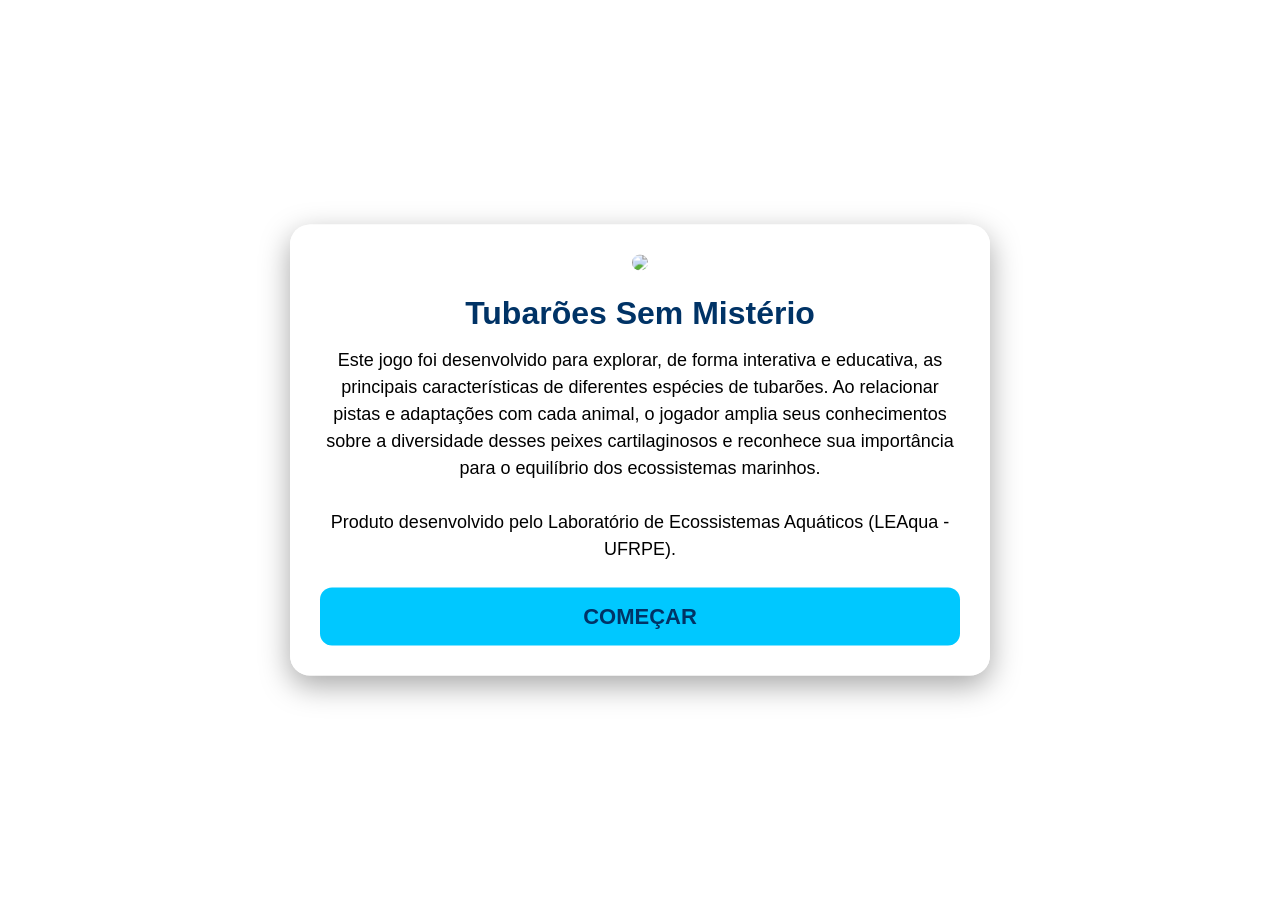
==== index.html @ 92533d42 "Refactor CSS for container centering and clarity Removed flex display properties and added absolute " ====
<!DOCTYPE html>
<html lang="pt-BR">
<head>
<meta charset="UTF-8">
<meta name="viewport" content="width=device-width, initial-scale=1.0">
<title>Tubarões Sem Mistério</title>

<style>
*{
  margin:0;
  padding:0;
  box-sizing:border-box;
}

body{
  font-family:'Nunito',sans-serif;
  background:url('fundo.jpg') no-repeat center center/cover;
  min-height:100vh;
  margin:0;
}

/* CAPA CENTRALIZADA */
.container{
  background:rgba(255,255,255,0.95);
  color:#000;
  padding:30px;
  border-radius:20px;
  width:95%;
  max-width:700px;
  text-align:center;
  box-shadow:0 10px 30px rgba(0,0,0,.35);

  position:absolute;
  top:50%;
  left:50%;
  transform:translate(-50%,-50%);
}

/* JOGO COM FUNDO NORMAL */
#jogo{
  display:none;
  width:100%;
  min-height:100vh;
  padding:30px;
  text-align:center;
  color:white;

  background:url('fundo.jpg') no-repeat center center/cover;
}

.logo{
  width:100%;
  max-height:220px;
  object-fit:cover;
  border-radius:15px;
  margin-bottom:20px;
}

h1{
  margin-bottom:15px;
  color:#003366;
}

p{
  font-size:18px;
  line-height:1.5;
  margin-bottom:25px;
}

button{
  width:100%;
  padding:16px;
  border:none;
  border-radius:12px;
  background:#00c8ff;
  color:#003366;
  font-size:22px;
  font-weight:bold;
  cursor:pointer;
  transition:.3s;
}

button:hover{
  transform:scale(1.03);
  background:#ffffff;
}

/* JOGO */
#jogo{
  display:none;
  width:100%;
  padding:30px;
  text-align:center;
  color:white;
}

#jogo h2{
  margin-bottom:25px;
  text-shadow:2px 2px 6px black;
}

.cards{
  display:flex;
  flex-wrap:wrap;
  justify-content:center;
  gap:15px;
  margin-bottom:35px;
}

.card{
  background:white;
  color:black;
  padding:15px;
  border-radius:12px;
  width:190px;
  cursor:grab;
  font-weight:bold;
}

.dropzones{
  display:grid;
  grid-template-columns:repeat(auto-fit,minmax(220px,1fr));
  gap:20px;
}

.zone{
  background:rgba(255,255,255,0.18);
  border:3px dashed white;
  border-radius:15px;
  padding:20px;
  min-height:160px;
}

.zone h3{
  margin-bottom:15px;
}

.correct{
  background:#00cc66 !important;
  border:none !important;
}

.wrong{
  background:#cc3333 !important;
}

#mensagem{
  margin-top:30px;
  font-size:26px;
  font-weight:bold;
}
</style>
</head>

<body>

<!-- CAPA -->
<div class="container" id="capa">
  <img src="fundo.jpg" class="logo">

  <h1>Tubarões Sem Mistério</h1>

  <p>
    Este jogo foi desenvolvido para explorar, de forma interativa e educativa,
    as principais características de diferentes espécies de tubarões.
    Ao relacionar pistas e adaptações com cada animal, o jogador amplia seus conhecimentos
    sobre a diversidade desses peixes cartilaginosos e reconhece sua importância para o
    equilíbrio dos ecossistemas marinhos.
    <br><br>
    Produto desenvolvido pelo Laboratório de Ecossistemas Aquáticos (LEAqua - UFRPE).
  </p>

  <button id="btnStart">COMEÇAR</button>
</div>

<!-- JOGO -->
<section id="jogo">

<h2>Arraste cada característica para o tubarão correto</h2>

<div class="cards">

<div class="card" draggable="true" id="c1" data-answer="martelo">
Cabeça em formato de martelo
</div>

<div class="card" draggable="true" id="c2" data-answer="baleia">
Maior peixe do mundo
</div>

<div class="card" draggable="true" id="c3" data-answer="branco">
Predador famoso do cinema
</div>

<div class="card" draggable="true" id="c4" data-answer="tigre">
Corpo com listras escuras
</div>

</div>

<div class="dropzones">

<div class="zone" data-zone="martelo">
<h3>Tubarão-Martelo</h3>
</div>

<div class="zone" data-zone="baleia">
<h3>Tubarão-Baleia</h3>
</div>

<div class="zone" data-zone="branco">
<h3>Tubarão-Branco</h3>
</div>

<div class="zone" data-zone="tigre">
<h3>Tubarão-Tigre</h3>
</div>

</div>

<div id="mensagem"></div>

</section>

<script>
/* BOTÃO COMEÇAR */
document.getElementById("btnStart").addEventListener("click", function(){
    document.getElementById("capa").style.display = "none";
    document.getElementById("jogo").style.display = "block";
    document.body.style.display = "block";
});

/* JOGO */
const cards = document.querySelectorAll('.card');
const zones = document.querySelectorAll('.zone');
const mensagem = document.getElementById('mensagem');

let acertos = 0;

cards.forEach(card=>{
  card.addEventListener('dragstart',dragStart);
});

zones.forEach(zone=>{
  zone.addEventListener('dragover',dragOver);
  zone.addEventListener('drop',dropCard);
});

function dragStart(e){
  e.dataTransfer.setData("text",e.target.id);
}

function dragOver(e){
  e.preventDefault();
}

function dropCard(e){
  e.preventDefault();

  const cardId = e.dataTransfer.getData("text");
  const card = document.getElementById(cardId);

  const resposta = card.dataset.answer;
  const zona = e.currentTarget.dataset.zone;

  if(resposta === zona){
    e.currentTarget.appendChild(card);
    e.currentTarget.classList.add("correct");
    card.setAttribute("draggable","false");
    card.style.cursor="default";
    acertos++;

    if(acertos === 4){
      mensagem.innerHTML="🎉 Parabéns! Você acertou tudo!";
    }

  }else{
    e.currentTarget.classList.add("wrong");

    setTimeout(()=>{
      e.currentTarget.classList.remove("wrong");
    },500);
  }
}
</script>

</body>
</html>
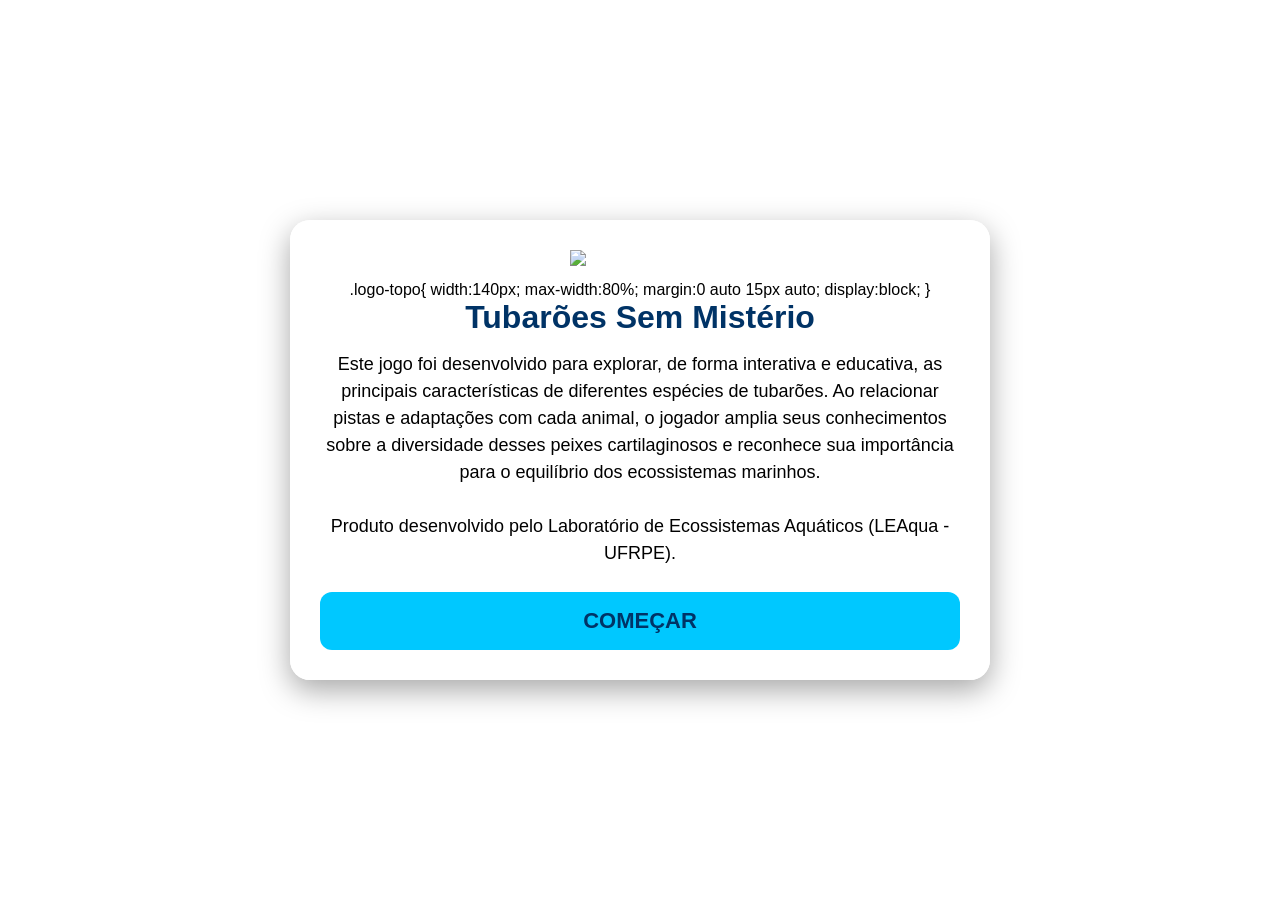
==== commit da7659b6: "Replace logo class and update image properties Updated logo styling and replaced logo image." ====
--- a/index.html
+++ b/index.html
@@ -14,7 +14,8 @@
 
 body{
   font-family:'Nunito',sans-serif;
-  background:url('fundo.jpg') no-repeat center center/cover;
+  background:url('fundo.JPG') no-repeat center center fixed;
+  background-size:cover;
   min-height:100vh;
   margin:0;
 }
@@ -48,12 +49,11 @@
   background:url('fundo.jpg') no-repeat center center/cover;
 }
 
-.logo{
-  width:100%;
-  max-height:220px;
-  object-fit:cover;
-  border-radius:15px;
-  margin-bottom:20px;
+.logo-topo{
+  width:140px;
+  max-width:80%;
+  margin:0 auto 15px auto;
+  display:block;
 }
 
 h1{
@@ -89,9 +89,11 @@
 #jogo{
   display:none;
   width:100%;
+  min-height:100vh;
   padding:30px;
   text-align:center;
-  color:white;
+  color:black;
+  background:transparent;
 }
 
 #jogo h2{
@@ -156,8 +158,16 @@
 
 <!-- CAPA -->
 <div class="container" id="capa">
-  <img src="fundo.jpg" class="logo">
-
+  <img src="fundo.jpg" class="logo-topo">
+
+  <!-- 3. ADICIONE ESTE CSS -->
+
+.logo-topo{
+  width:140px;
+  max-width:80%;
+  margin:0 auto 15px auto;
+  display:block;
+}
   <h1>Tubarões Sem Mistério</h1>
 
   <p>
@@ -227,7 +237,6 @@
 document.getElementById("btnStart").addEventListener("click", function(){
     document.getElementById("capa").style.display = "none";
     document.getElementById("jogo").style.display = "block";
-    document.body.style.display = "block";
 });
 
 /* JOGO */
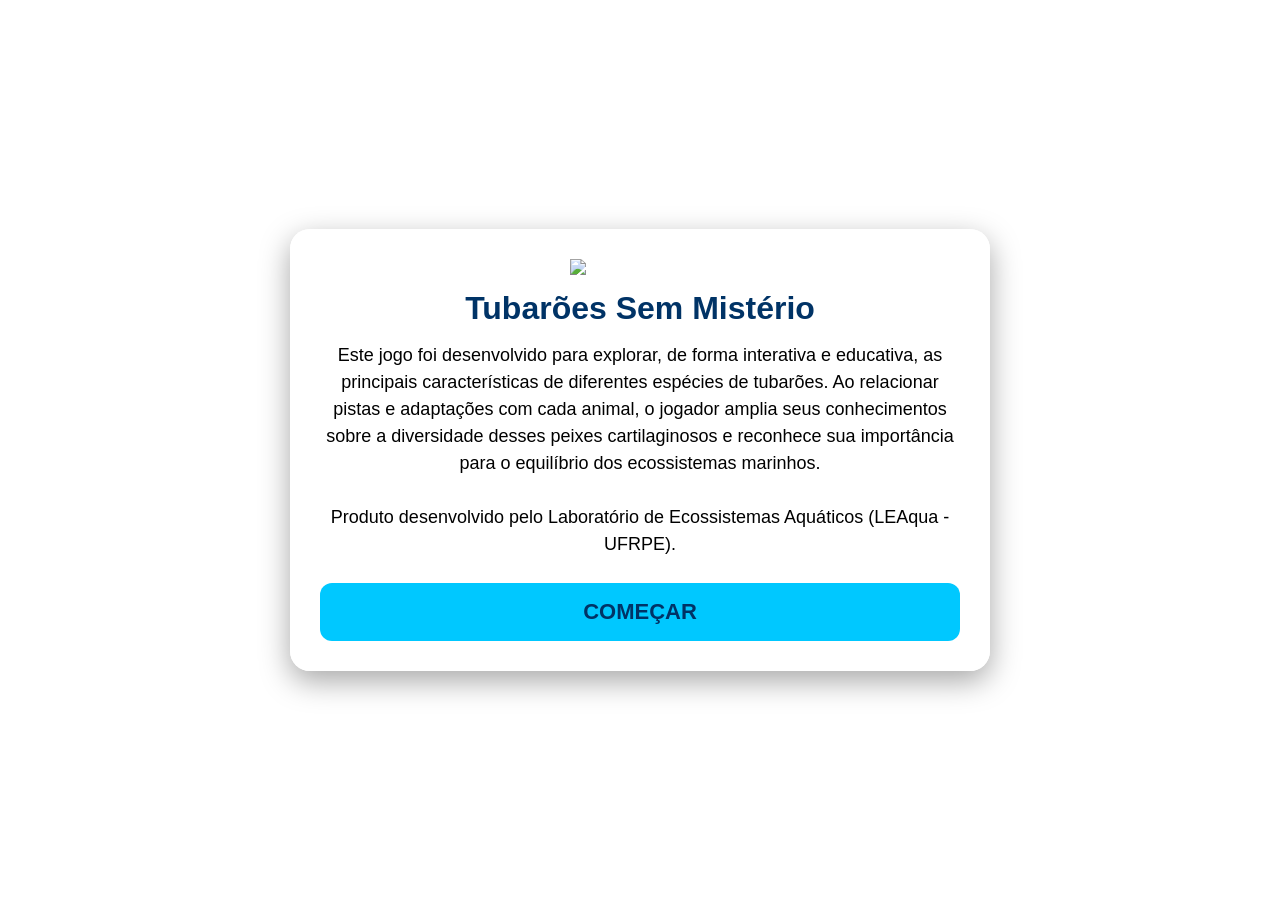
==== commit 98e4ad4a: "Update index.html" ====
--- a/index.html
+++ b/index.html
@@ -160,14 +160,6 @@
 <div class="container" id="capa">
   <img src="fundo.jpg" class="logo-topo">
 
-  <!-- 3. ADICIONE ESTE CSS -->
-
-.logo-topo{
-  width:140px;
-  max-width:80%;
-  margin:0 auto 15px auto;
-  display:block;
-}
   <h1>Tubarões Sem Mistério</h1>
 
   <p>
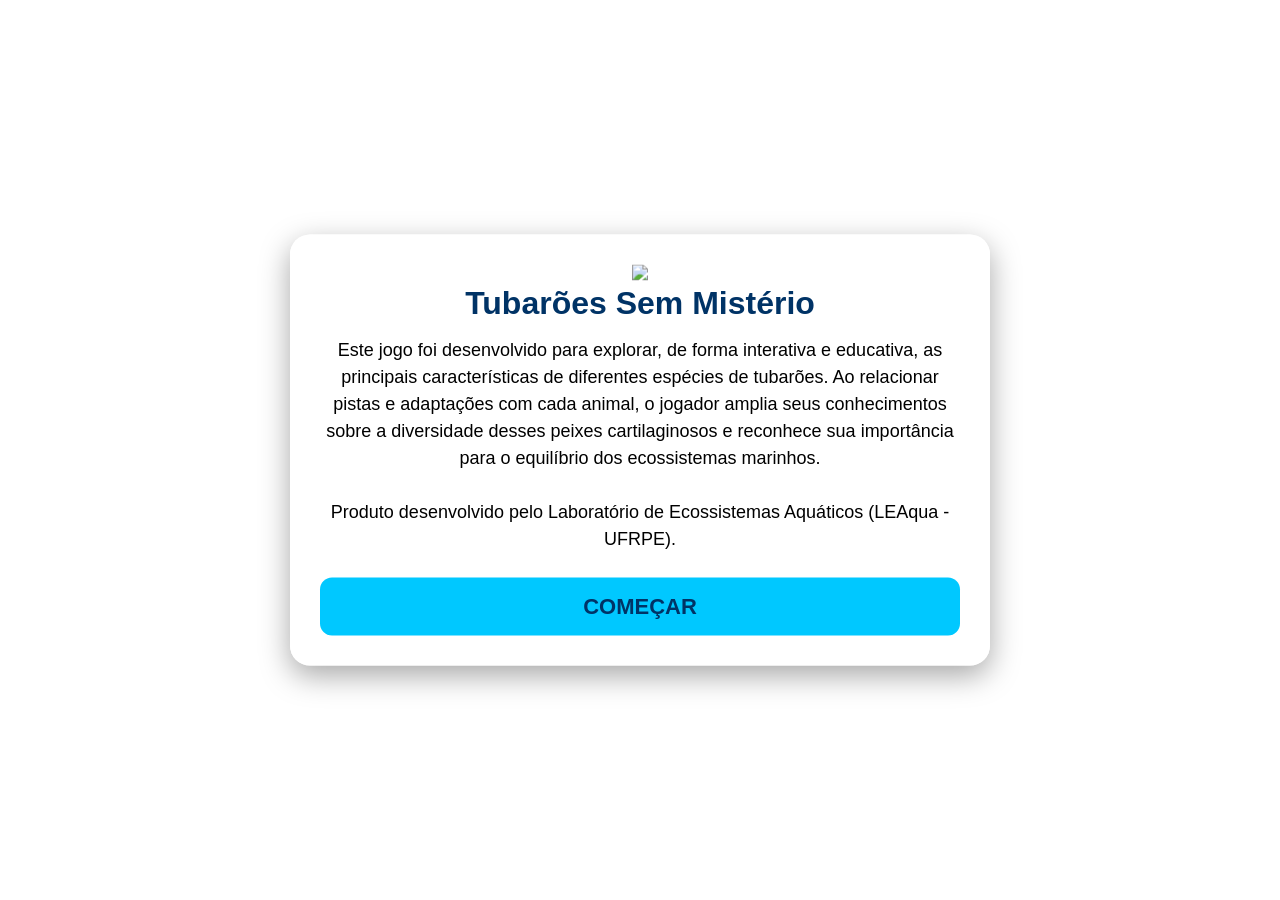
==== commit fbe9938d: "Remove logo-topo styles from index.html Removed .logo-topo class styles from index.html." ====
--- a/index.html
+++ b/index.html
@@ -47,13 +47,6 @@
   color:white;
 
   background:url('fundo.jpg') no-repeat center center/cover;
-}
-
-.logo-topo{
-  width:140px;
-  max-width:80%;
-  margin:0 auto 15px auto;
-  display:block;
 }
 
 h1{
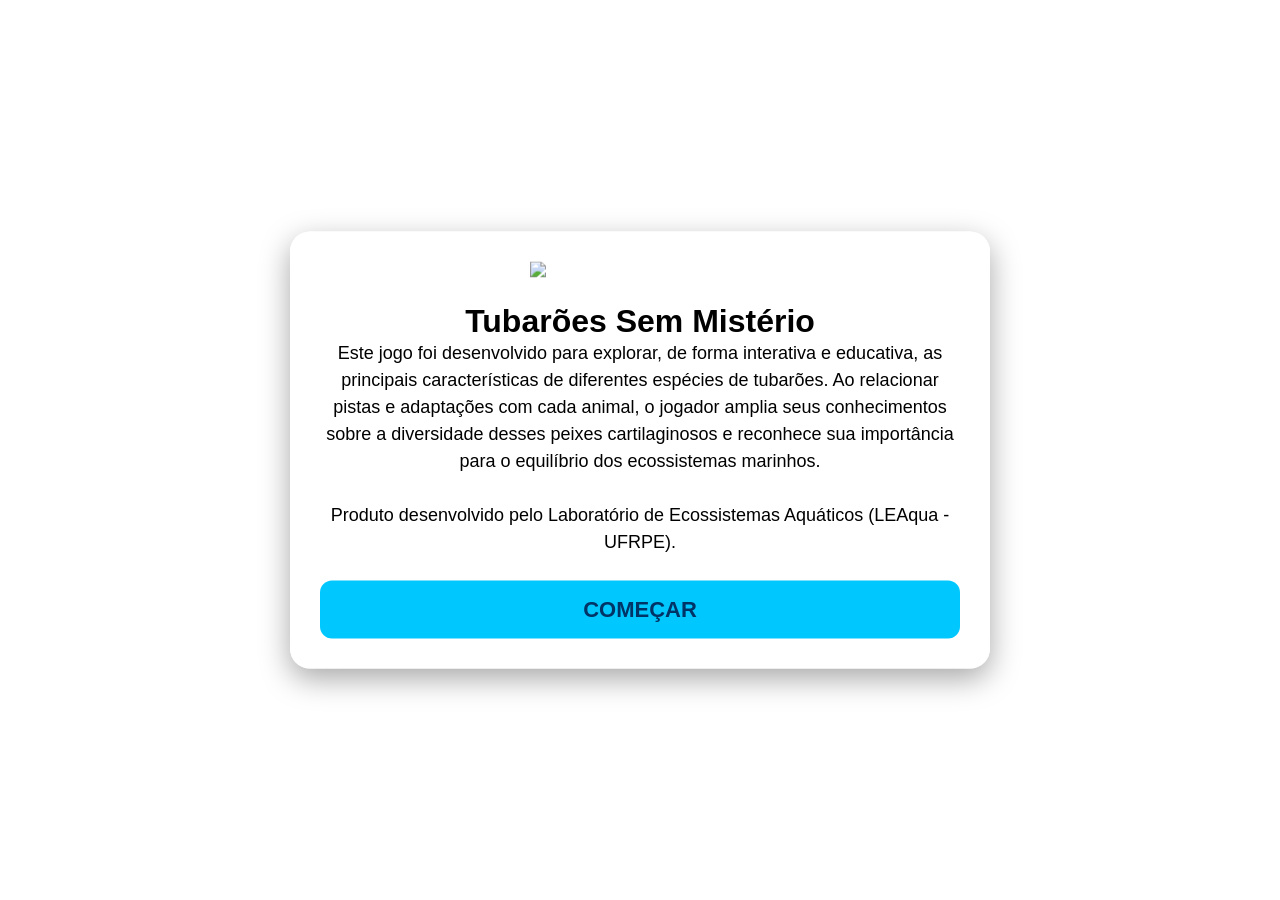
==== commit 894fd941: "Update index.html" ====
--- a/index.html
+++ b/index.html
@@ -10,6 +10,14 @@
   margin:0;
   padding:0;
   box-sizing:border-box;
+}
+
+.logo-topo{
+    display:block;
+    width:220px;
+    max-width:80%;
+    margin:0 auto 25px;
+    object-fit:contain;
 }
 
 body{
@@ -45,6 +53,8 @@
   padding:30px;
   text-align:center;
   color:white;
+  background:url("fundo.jpg") center center/cover no-repeat;
+}
 
   background:url('fundo.jpg') no-repeat center center/cover;
 }
@@ -85,8 +95,8 @@
   min-height:100vh;
   padding:30px;
   text-align:center;
-  color:black;
-  background:transparent;
+  color:white;
+  background:url("fundo.jpg") center center/cover no-repeat;
 }
 
 #jogo h2{
@@ -151,8 +161,7 @@
 
 <!-- CAPA -->
 <div class="container" id="capa">
-  <img src="fundo.jpg" class="logo-topo">
-
+<img src="logo.png" class="logo-topo">
   <h1>Tubarões Sem Mistério</h1>
 
   <p>
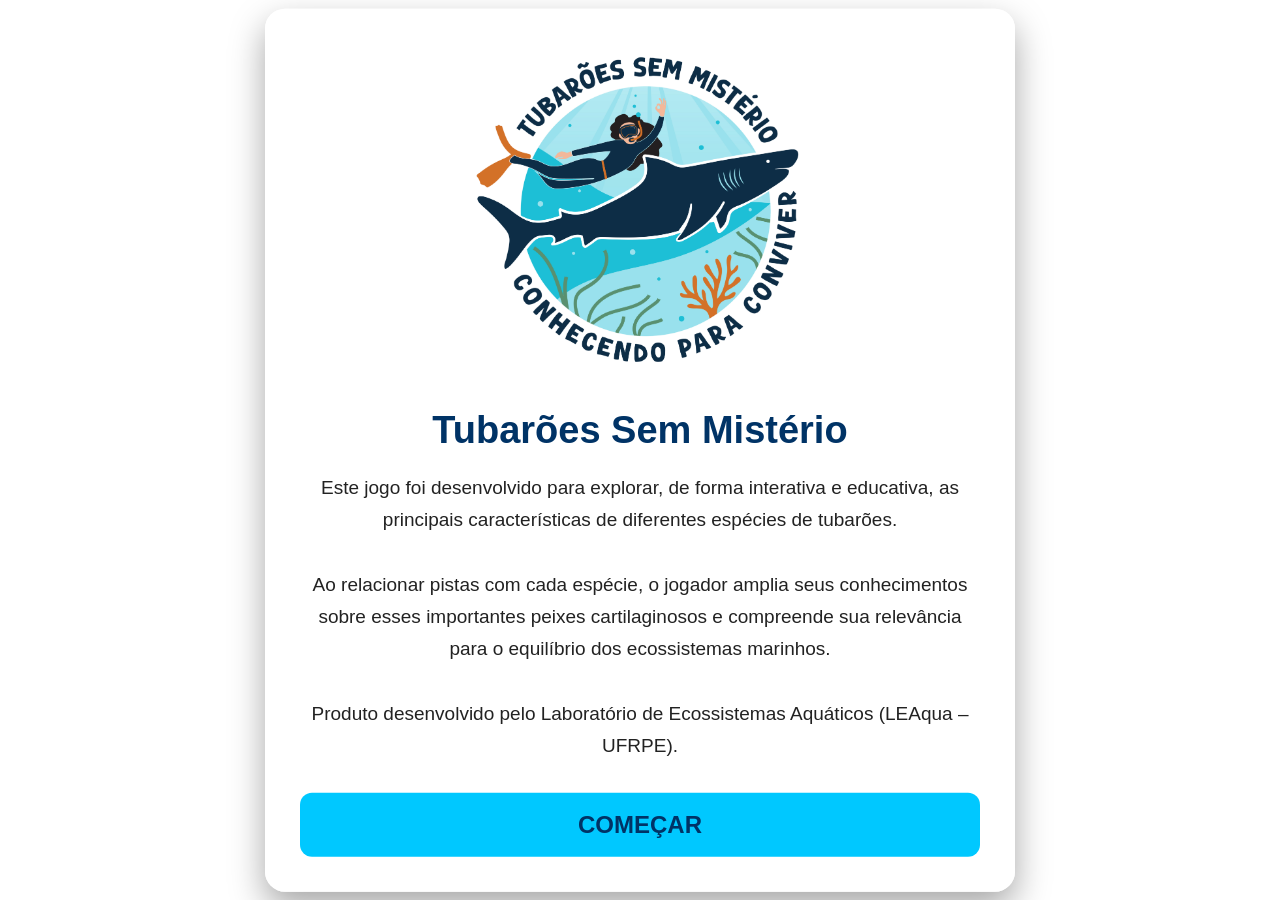
==== commit 4640c3e0: "Update index.html" ====
--- a/index.html
+++ b/index.html
@@ -1,223 +1,429 @@
 <!DOCTYPE html>
 <html lang="pt-BR">
+
 <head>
+
 <meta charset="UTF-8">
 <meta name="viewport" content="width=device-width, initial-scale=1.0">
+
 <title>Tubarões Sem Mistério</title>
 
 <style>
+
 *{
-  margin:0;
-  padding:0;
-  box-sizing:border-box;
+    margin:0;
+    padding:0;
+    box-sizing:border-box;
+}
+
+body{
+    font-family:Arial, Helvetica, sans-serif;
+    background:url("fundo.JPG") center center fixed;
+    background-size:cover;
+}
+
+/* ============================
+TELA INICIAL
+============================ */
+
+.container{
+
+    position:absolute;
+    top:50%;
+    left:50%;
+    transform:translate(-50%,-50%);
+
+    width:92%;
+    max-width:750px;
+
+    background:rgba(255,255,255,.94);
+
+    padding:35px;
+
+    border-radius:20px;
+
+    text-align:center;
+
+    box-shadow:0 15px 35px rgba(0,0,0,.35);
+
 }
 
 .logo-topo{
+
     display:block;
+
+    width:340px;
+
+    max-width:90%;
+
+    margin:auto;
+
+    margin-bottom:25px;
+
+}
+
+.container h1{
+
+    color:#003366;
+
+    margin-bottom:20px;
+
+    font-size:38px;
+
+}
+
+.container p{
+
+    color:#222;
+
+    font-size:19px;
+
+    line-height:1.7;
+
+    margin-bottom:30px;
+
+}
+
+button{
+
+    width:100%;
+
+    padding:18px;
+
+    border:none;
+
+    border-radius:12px;
+
+    background:#00c8ff;
+
+    color:#003366;
+
+    font-size:24px;
+
+    font-weight:bold;
+
+    cursor:pointer;
+
+    transition:.3s;
+
+}
+
+button:hover{
+
+    background:white;
+
+    transform:scale(1.03);
+
+}
+
+/* ============================
+JOGO
+============================ */
+
+#jogo{
+
+    display:none;
+
+    min-height:100vh;
+
+    padding:35px;
+
+    text-align:center;
+
+    background:url("fundo.JPG") center center fixed;
+
+    background-size:cover;
+
+}
+
+#jogo h2{
+
+    color:white;
+
+    font-size:34px;
+
+    margin-bottom:35px;
+
+    text-shadow:2px 2px 8px black;
+
+}
+
+.cards{
+
+    display:flex;
+
+    justify-content:center;
+
+    flex-wrap:wrap;
+
+    gap:18px;
+
+    margin-bottom:45px;
+
+}
+
+.card{
+
+    background:white;
+
+    color:black;
+
     width:220px;
-    max-width:80%;
-    margin:0 auto 25px;
-    object-fit:contain;
-}
-
-body{
-  font-family:'Nunito',sans-serif;
-  background:url('fundo.JPG') no-repeat center center fixed;
-  background-size:cover;
-  min-height:100vh;
-  margin:0;
-}
-
-/* CAPA CENTRALIZADA */
+
+    padding:18px;
+
+    border-radius:12px;
+
+    font-weight:bold;
+
+    cursor:grab;
+
+    box-shadow:0 6px 15px rgba(0,0,0,.25);
+
+    transition:.25s;
+
+}
+
+.card:hover{
+
+    transform:translateY(-4px);
+
+}
+
+.dropzones{
+
+    display:grid;
+
+    grid-template-columns:repeat(auto-fit,minmax(230px,1fr));
+
+    gap:22px;
+
+}
+
+  .zone{
+
+    background:rgba(255,255,255,.15);
+
+    border:3px dashed white;
+
+    border-radius:15px;
+
+    min-height:180px;
+
+    padding:20px;
+
+    transition:.3s;
+
+}
+
+.zone h3{
+
+    color:white;
+
+    margin-bottom:15px;
+
+    text-shadow:2px 2px 6px black;
+
+}
+
+.correct{
+
+    background:#1bb84b !important;
+
+    border:3px solid #0c7d30 !important;
+
+}
+
+.wrong{
+
+    background:#d62828 !important;
+
+    border:3px solid #8b0000 !important;
+
+}
+
+#mensagem{
+
+    margin-top:35px;
+
+    color:white;
+
+    font-size:30px;
+
+    font-weight:bold;
+
+    text-shadow:2px 2px 6px black;
+
+}
+
+@media(max-width:700px){
+
 .container{
-  background:rgba(255,255,255,0.95);
-  color:#000;
-  padding:30px;
-  border-radius:20px;
-  width:95%;
-  max-width:700px;
-  text-align:center;
-  box-shadow:0 10px 30px rgba(0,0,0,.35);
-
-  position:absolute;
-  top:50%;
-  left:50%;
-  transform:translate(-50%,-50%);
-}
-
-/* JOGO COM FUNDO NORMAL */
-#jogo{
-  display:none;
-  width:100%;
-  min-height:100vh;
-  padding:30px;
-  text-align:center;
-  color:white;
-  background:url("fundo.jpg") center center/cover no-repeat;
-}
-
-  background:url('fundo.jpg') no-repeat center center/cover;
-}
-
-h1{
-  margin-bottom:15px;
-  color:#003366;
-}
-
-p{
-  font-size:18px;
-  line-height:1.5;
-  margin-bottom:25px;
-}
-
-button{
-  width:100%;
-  padding:16px;
-  border:none;
-  border-radius:12px;
-  background:#00c8ff;
-  color:#003366;
-  font-size:22px;
-  font-weight:bold;
-  cursor:pointer;
-  transition:.3s;
-}
-
-button:hover{
-  transform:scale(1.03);
-  background:#ffffff;
-}
-
-/* JOGO */
-#jogo{
-  display:none;
-  width:100%;
-  min-height:100vh;
-  padding:30px;
-  text-align:center;
-  color:white;
-  background:url("fundo.jpg") center center/cover no-repeat;
-}
-
-#jogo h2{
-  margin-bottom:25px;
-  text-shadow:2px 2px 6px black;
-}
-
-.cards{
-  display:flex;
-  flex-wrap:wrap;
-  justify-content:center;
-  gap:15px;
-  margin-bottom:35px;
+
+    width:95%;
+
+    padding:25px;
+
+}
+
+.container h1{
+
+    font-size:30px;
+
+}
+
+.container p{
+
+    font-size:17px;
+
 }
 
 .card{
-  background:white;
-  color:black;
-  padding:15px;
-  border-radius:12px;
-  width:190px;
-  cursor:grab;
-  font-weight:bold;
-}
-
-.dropzones{
-  display:grid;
-  grid-template-columns:repeat(auto-fit,minmax(220px,1fr));
-  gap:20px;
-}
-
-.zone{
-  background:rgba(255,255,255,0.18);
-  border:3px dashed white;
-  border-radius:15px;
-  padding:20px;
-  min-height:160px;
-}
-
-.zone h3{
-  margin-bottom:15px;
-}
-
-.correct{
-  background:#00cc66 !important;
-  border:none !important;
-}
-
-.wrong{
-  background:#cc3333 !important;
-}
-
-#mensagem{
-  margin-top:30px;
-  font-size:26px;
-  font-weight:bold;
-}
+
+    width:100%;
+
+}
+
+}
+
 </style>
+
 </head>
 
 <body>
 
-<!-- CAPA -->
+<!-- ===========================
+CAPA
+=========================== -->
+
 <div class="container" id="capa">
-<img src="logo.png" class="logo-topo">
-  <h1>Tubarões Sem Mistério</h1>
-
-  <p>
-    Este jogo foi desenvolvido para explorar, de forma interativa e educativa,
-    as principais características de diferentes espécies de tubarões.
-    Ao relacionar pistas e adaptações com cada animal, o jogador amplia seus conhecimentos
-    sobre a diversidade desses peixes cartilaginosos e reconhece sua importância para o
-    equilíbrio dos ecossistemas marinhos.
-    <br><br>
-    Produto desenvolvido pelo Laboratório de Ecossistemas Aquáticos (LEAqua - UFRPE).
-  </p>
-
-  <button id="btnStart">COMEÇAR</button>
-</div>
-
-<!-- JOGO -->
+
+<img src="Logo tubaroes.jpg" alt="Logo Tubarões Sem Mistério" class="logo-topo">
+
+<h1>Tubarões Sem Mistério</h1>
+
+<p>
+
+Este jogo foi desenvolvido para explorar, de forma interativa e educativa,
+as principais características de diferentes espécies de tubarões.
+
+<br><br>
+
+Ao relacionar pistas com cada espécie, o jogador amplia seus conhecimentos
+sobre esses importantes peixes cartilaginosos e compreende sua relevância para
+o equilíbrio dos ecossistemas marinhos.
+
+<br><br>
+
+Produto desenvolvido pelo Laboratório de Ecossistemas Aquáticos
+(LEAqua – UFRPE).
+
+</p>
+
+<button id="btnStart">
+
+COMEÇAR
+
+</button>
+
+</div>
+
+<!-- ===========================
+JOGO
+=========================== -->
+
 <section id="jogo">
 
-<h2>Arraste cada característica para o tubarão correto</h2>
+<h2>
+
+Arraste cada característica para o tubarão correto
+
+</h2>
 
 <div class="cards">
 
-<div class="card" draggable="true" id="c1" data-answer="martelo">
+<div class="card"
+
+draggable="true"
+
+id="c1"
+
+data-answer="martelo">
+
 Cabeça em formato de martelo
-</div>
-
-<div class="card" draggable="true" id="c2" data-answer="baleia">
+
+</div>
+
+<div class="card"
+
+draggable="true"
+
+id="c2"
+
+data-answer="baleia">
+
 Maior peixe do mundo
-</div>
-
-<div class="card" draggable="true" id="c3" data-answer="branco">
+
+</div>
+
+<div class="card"
+
+draggable="true"
+
+id="c3"
+
+data-answer="branco">
+
 Predador famoso do cinema
-</div>
-
-<div class="card" draggable="true" id="c4" data-answer="tigre">
+
+</div>
+
+<div class="card"
+
+draggable="true"
+
+id="c4"
+
+data-answer="tigre">
+
 Corpo com listras escuras
+
 </div>
 
 </div>
 
 <div class="dropzones">
 
-<div class="zone" data-zone="martelo">
+<div class="zone"
+
+data-zone="martelo">
+
 <h3>Tubarão-Martelo</h3>
-</div>
-
-<div class="zone" data-zone="baleia">
+
+</div>
+
+<div class="zone"
+
+data-zone="baleia">
+
 <h3>Tubarão-Baleia</h3>
-</div>
-
-<div class="zone" data-zone="branco">
+
+</div>
+
+<div class="zone"
+
+data-zone="branco">
+
 <h3>Tubarão-Branco</h3>
-</div>
-
-<div class="zone" data-zone="tigre">
+
+</div>
+
+<div class="zone"
+
+data-zone="tigre">
+
 <h3>Tubarão-Tigre</h3>
+
 </div>
 
 </div>
@@ -227,65 +433,125 @@
 </section>
 
 <script>
-/* BOTÃO COMEÇAR */
-document.getElementById("btnStart").addEventListener("click", function(){
+
+  <script>
+
+/* ===========================
+BOTÃO COMEÇAR
+=========================== */
+
+document.getElementById("btnStart").addEventListener("click", function () {
+
     document.getElementById("capa").style.display = "none";
     document.getElementById("jogo").style.display = "block";
+
 });
 
-/* JOGO */
-const cards = document.querySelectorAll('.card');
-const zones = document.querySelectorAll('.zone');
-const mensagem = document.getElementById('mensagem');
+/* ===========================
+DRAG AND DROP
+=========================== */
+
+const cards = document.querySelectorAll(".card");
+const zones = document.querySelectorAll(".zone");
+const mensagem = document.getElementById("mensagem");
 
 let acertos = 0;
 
-cards.forEach(card=>{
-  card.addEventListener('dragstart',dragStart);
+cards.forEach(card => {
+
+    card.addEventListener("dragstart", function (e) {
+        e.dataTransfer.setData("text", card.id);
+    });
+
 });
 
-zones.forEach(zone=>{
-  zone.addEventListener('dragover',dragOver);
-  zone.addEventListener('drop',dropCard);
+zones.forEach(zone => {
+
+    zone.addEventListener("dragover", function (e) {
+        e.preventDefault();
+    });
+
+    zone.addEventListener("drop", dropCard);
+
 });
 
-function dragStart(e){
-  e.dataTransfer.setData("text",e.target.id);
-}
-
-function dragOver(e){
-  e.preventDefault();
-}
-
-function dropCard(e){
-  e.preventDefault();
-
-  const cardId = e.dataTransfer.getData("text");
-  const card = document.getElementById(cardId);
-
-  const resposta = card.dataset.answer;
-  const zona = e.currentTarget.dataset.zone;
-
-  if(resposta === zona){
-    e.currentTarget.appendChild(card);
-    e.currentTarget.classList.add("correct");
-    card.setAttribute("draggable","false");
-    card.style.cursor="default";
-    acertos++;
-
-    if(acertos === 4){
-      mensagem.innerHTML="🎉 Parabéns! Você acertou tudo!";
+function dropCard(e) {
+
+    e.preventDefault();
+
+    const cardId = e.dataTransfer.getData("text");
+    const card = document.getElementById(cardId);
+
+    const resposta = card.dataset.answer;
+    const zona = e.currentTarget.dataset.zone;
+
+    if (resposta === zona) {
+
+        e.currentTarget.appendChild(card);
+
+        e.currentTarget.classList.remove("wrong");
+        e.currentTarget.classList.add("correct");
+
+        card.draggable = false;
+        card.style.cursor = "default";
+
+        acertos++;
+
+        if (acertos === 4) {
+
+            mensagem.innerHTML = "🎉 Parabéns! Você concluiu o jogo!";
+
+        }
+
+    } else {
+
+        e.currentTarget.classList.add("wrong");
+
+        setTimeout(() => {
+            e.currentTarget.classList.remove("wrong");
+        }, 500);
+
     }
 
-  }else{
-    e.currentTarget.classList.add("wrong");
-
-    setTimeout(()=>{
-      e.currentTarget.classList.remove("wrong");
-    },500);
-  }
-}
+}
+
 </script>
 
 </body>
 </html>
+
+<script>
+
+/* ===========================
+AJUSTE FINAL DE UX
+=========================== */
+
+/*
+Opcional: evita arrastar cards já usados
+e garante comportamento mais limpo
+*/
+
+document.querySelectorAll(".card").forEach(card => {
+    card.addEventListener("dragstart", e => {
+        e.dataTransfer.setData("text", card.id);
+    });
+});
+
+/* ===========================
+NOTA FINAL DO JOGO
+=========================== */
+
+/*
+- Logo corrigida: "Logo tubaroes.jpg"
+- Fundo: "fundo.JPG"
+- Texto do jogo branco
+- Drop correto = verde permanente
+- Drop errado = vermelho temporário
+- Layout responsivo
+- Sem CSS duplicado
+*/
+
+</script>
+
+</body>
+</html>
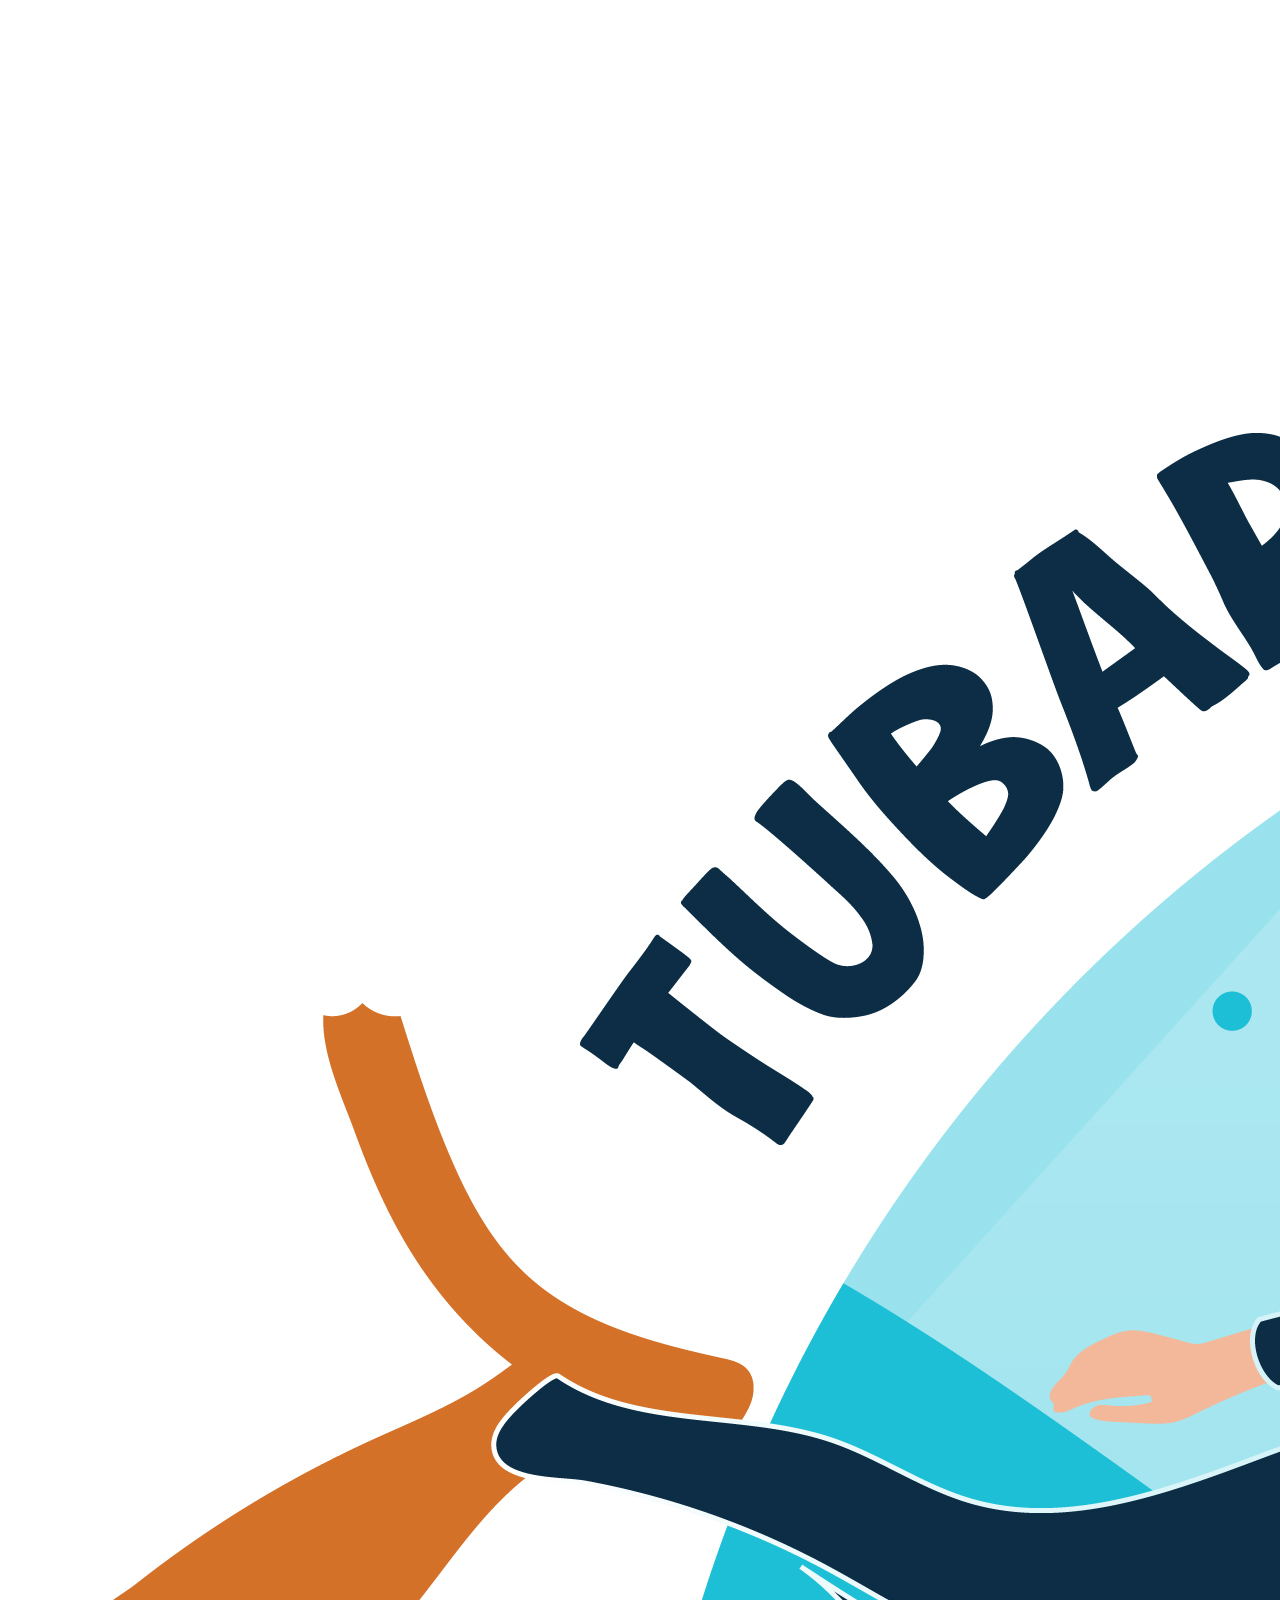
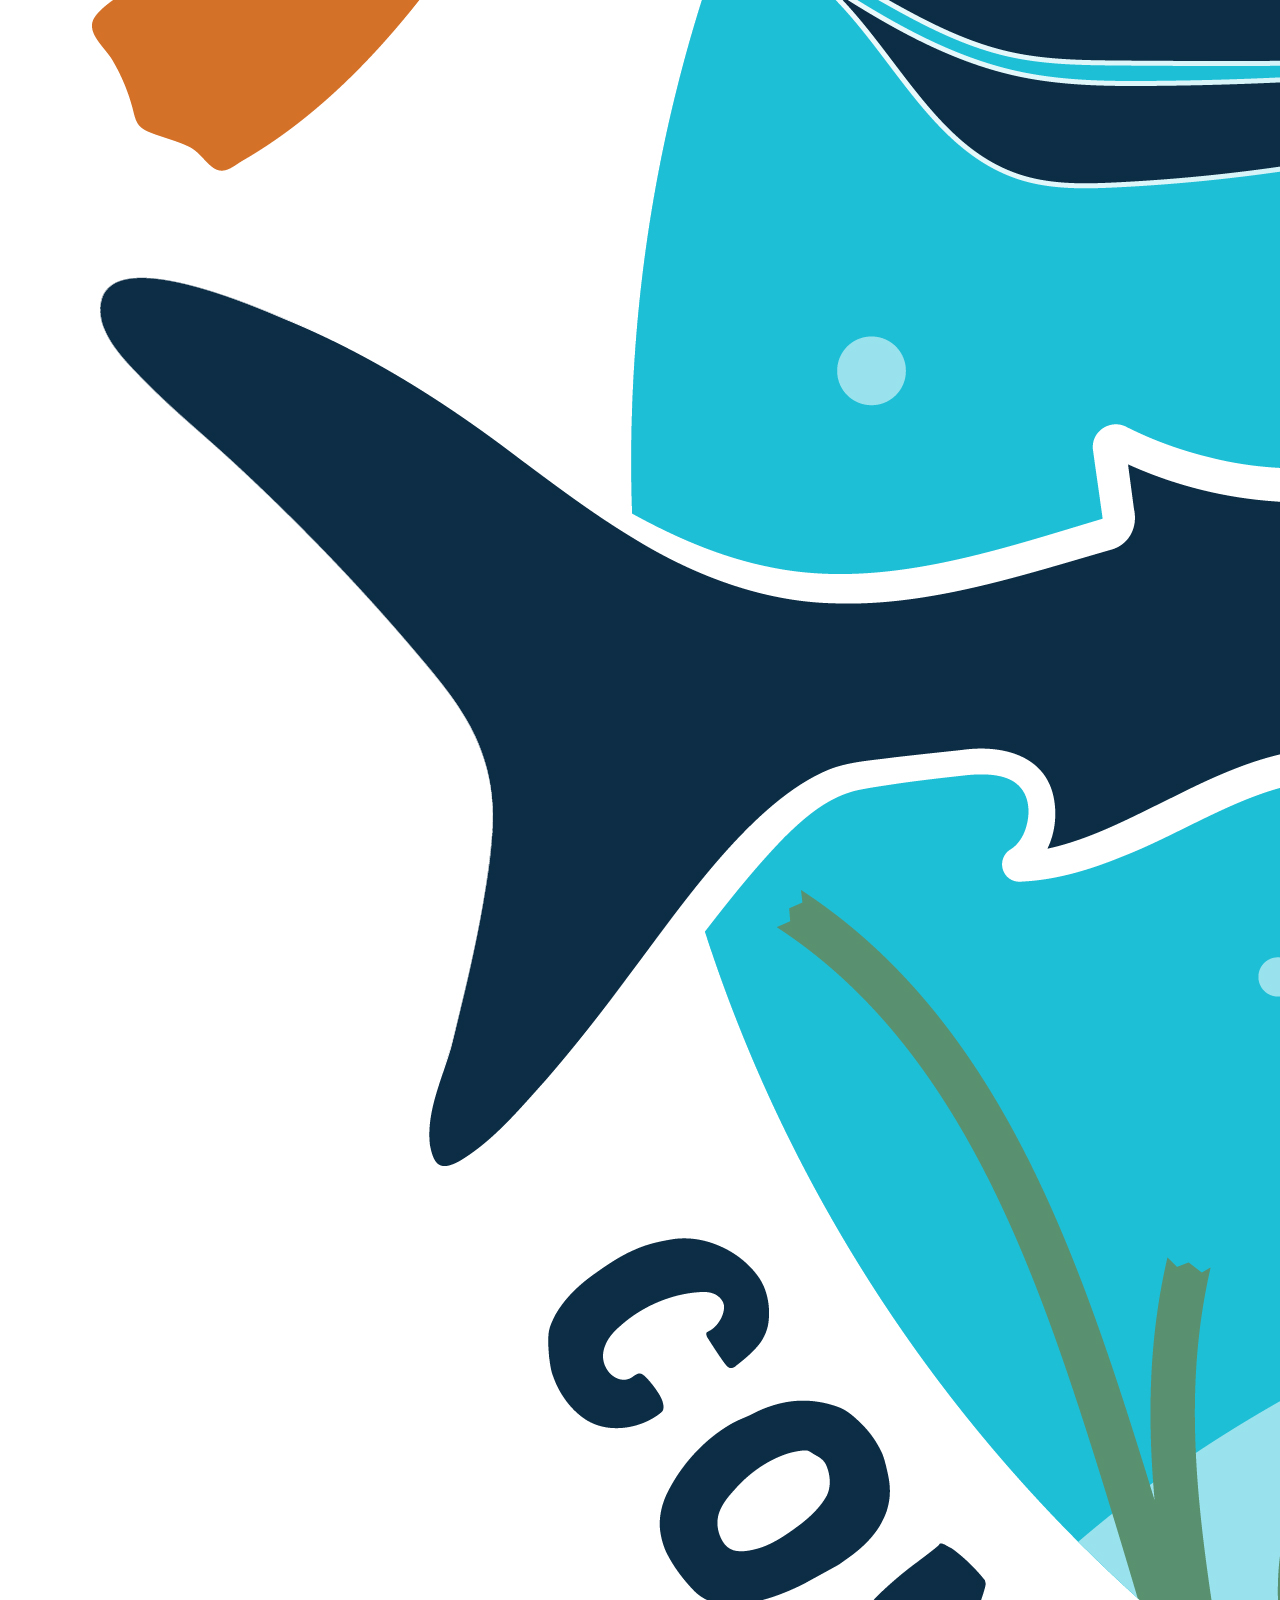
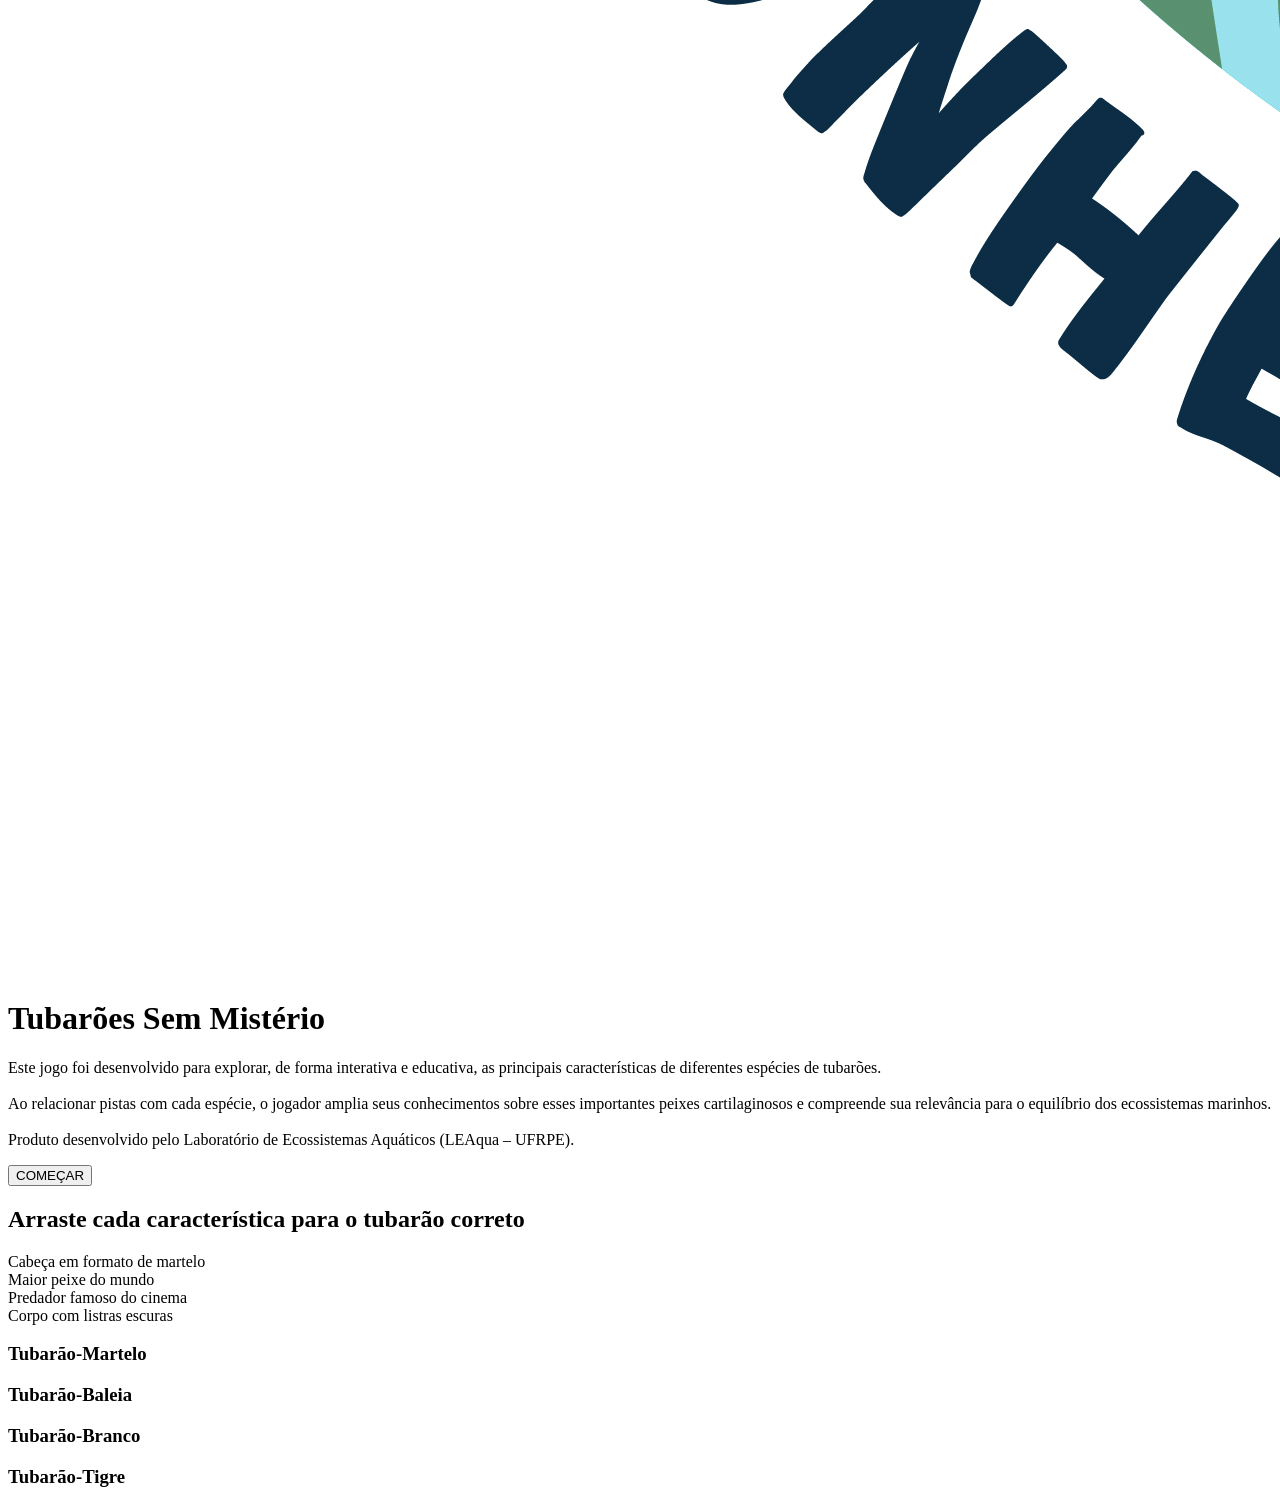
==== commit 11170c6c: "Refactor HTML structure and clean up code" ====
--- a/index.html
+++ b/index.html
@@ -3,555 +3,160 @@
 
 <head>
 
-<meta charset="UTF-8">
-<meta name="viewport" content="width=device-width, initial-scale=1.0">
+    <meta charset="UTF-8">
+    <meta name="viewport" content="width=device-width, initial-scale=1.0">
 
-<title>Tubarões Sem Mistério</title>
+    <title>Tubarões Sem Mistério</title>
 
-<style>
-
-*{
-    margin:0;
-    padding:0;
-    box-sizing:border-box;
-}
-
-body{
-    font-family:Arial, Helvetica, sans-serif;
-    background:url("fundo.JPG") center center fixed;
-    background-size:cover;
-}
-
-/* ============================
-TELA INICIAL
-============================ */
-
-.container{
-
-    position:absolute;
-    top:50%;
-    left:50%;
-    transform:translate(-50%,-50%);
-
-    width:92%;
-    max-width:750px;
-
-    background:rgba(255,255,255,.94);
-
-    padding:35px;
-
-    border-radius:20px;
-
-    text-align:center;
-
-    box-shadow:0 15px 35px rgba(0,0,0,.35);
-
-}
-
-.logo-topo{
-
-    display:block;
-
-    width:340px;
-
-    max-width:90%;
-
-    margin:auto;
-
-    margin-bottom:25px;
-
-}
-
-.container h1{
-
-    color:#003366;
-
-    margin-bottom:20px;
-
-    font-size:38px;
-
-}
-
-.container p{
-
-    color:#222;
-
-    font-size:19px;
-
-    line-height:1.7;
-
-    margin-bottom:30px;
-
-}
-
-button{
-
-    width:100%;
-
-    padding:18px;
-
-    border:none;
-
-    border-radius:12px;
-
-    background:#00c8ff;
-
-    color:#003366;
-
-    font-size:24px;
-
-    font-weight:bold;
-
-    cursor:pointer;
-
-    transition:.3s;
-
-}
-
-button:hover{
-
-    background:white;
-
-    transform:scale(1.03);
-
-}
-
-/* ============================
-JOGO
-============================ */
-
-#jogo{
-
-    display:none;
-
-    min-height:100vh;
-
-    padding:35px;
-
-    text-align:center;
-
-    background:url("fundo.JPG") center center fixed;
-
-    background-size:cover;
-
-}
-
-#jogo h2{
-
-    color:white;
-
-    font-size:34px;
-
-    margin-bottom:35px;
-
-    text-shadow:2px 2px 8px black;
-
-}
-
-.cards{
-
-    display:flex;
-
-    justify-content:center;
-
-    flex-wrap:wrap;
-
-    gap:18px;
-
-    margin-bottom:45px;
-
-}
-
-.card{
-
-    background:white;
-
-    color:black;
-
-    width:220px;
-
-    padding:18px;
-
-    border-radius:12px;
-
-    font-weight:bold;
-
-    cursor:grab;
-
-    box-shadow:0 6px 15px rgba(0,0,0,.25);
-
-    transition:.25s;
-
-}
-
-.card:hover{
-
-    transform:translateY(-4px);
-
-}
-
-.dropzones{
-
-    display:grid;
-
-    grid-template-columns:repeat(auto-fit,minmax(230px,1fr));
-
-    gap:22px;
-
-}
-
-  .zone{
-
-    background:rgba(255,255,255,.15);
-
-    border:3px dashed white;
-
-    border-radius:15px;
-
-    min-height:180px;
-
-    padding:20px;
-
-    transition:.3s;
-
-}
-
-.zone h3{
-
-    color:white;
-
-    margin-bottom:15px;
-
-    text-shadow:2px 2px 6px black;
-
-}
-
-.correct{
-
-    background:#1bb84b !important;
-
-    border:3px solid #0c7d30 !important;
-
-}
-
-.wrong{
-
-    background:#d62828 !important;
-
-    border:3px solid #8b0000 !important;
-
-}
-
-#mensagem{
-
-    margin-top:35px;
-
-    color:white;
-
-    font-size:30px;
-
-    font-weight:bold;
-
-    text-shadow:2px 2px 6px black;
-
-}
-
-@media(max-width:700px){
-
-.container{
-
-    width:95%;
-
-    padding:25px;
-
-}
-
-.container h1{
-
-    font-size:30px;
-
-}
-
-.container p{
-
-    font-size:17px;
-
-}
-
-.card{
-
-    width:100%;
-
-}
-
-}
-
-</style>
+    <!-- Arquivo CSS -->
+    <link rel="stylesheet" href="style.css">
 
 </head>
 
 <body>
 
-<!-- ===========================
-CAPA
-=========================== -->
+    <!-- ===========================
+    CAPA
+    =========================== -->
 
-<div class="container" id="capa">
+    <div class="container" id="capa">
 
-<img src="Logo tubaroes.jpg" alt="Logo Tubarões Sem Mistério" class="logo-topo">
+        <img src="Logo tubaroes.jpg"
+             alt="Logo Tubarões Sem Mistério"
+             class="logo-topo">
 
-<h1>Tubarões Sem Mistério</h1>
+        <h1>Tubarões Sem Mistério</h1>
 
-<p>
+        <p>
 
-Este jogo foi desenvolvido para explorar, de forma interativa e educativa,
-as principais características de diferentes espécies de tubarões.
+            Este jogo foi desenvolvido para explorar, de forma interativa e educativa,
+            as principais características de diferentes espécies de tubarões.
 
-<br><br>
+            <br><br>
 
-Ao relacionar pistas com cada espécie, o jogador amplia seus conhecimentos
-sobre esses importantes peixes cartilaginosos e compreende sua relevância para
-o equilíbrio dos ecossistemas marinhos.
+            Ao relacionar pistas com cada espécie, o jogador amplia seus conhecimentos
+            sobre esses importantes peixes cartilaginosos e compreende sua relevância
+            para o equilíbrio dos ecossistemas marinhos.
 
-<br><br>
+            <br><br>
 
-Produto desenvolvido pelo Laboratório de Ecossistemas Aquáticos
-(LEAqua – UFRPE).
+            Produto desenvolvido pelo Laboratório de Ecossistemas Aquáticos
+            (LEAqua – UFRPE).
 
-</p>
+        </p>
 
-<button id="btnStart">
+        <button id="btnStart">
 
-COMEÇAR
+            COMEÇAR
 
-</button>
+        </button>
 
-</div>
+    </div>
 
-<!-- ===========================
-JOGO
-=========================== -->
+    <!-- ===========================
+    ÁREA DO JOGO
+    =========================== -->
 
-<section id="jogo">
+    <section id="jogo">
 
-<h2>
+        <h2>
 
-Arraste cada característica para o tubarão correto
+            Arraste cada característica para o tubarão correto
 
-</h2>
+        </h2>
 
-<div class="cards">
+        <!-- CARTÕES -->
 
-<div class="card"
+        <div class="cards">
 
-draggable="true"
+            <div
+                class="card"
+                draggable="true"
+                id="c1"
+                data-answer="martelo">
 
-id="c1"
+                Cabeça em formato de martelo
 
-data-answer="martelo">
+            </div>
 
-Cabeça em formato de martelo
+            <div
+                class="card"
+                draggable="true"
+                id="c2"
+                data-answer="baleia">
 
-</div>
+                Maior peixe do mundo
 
-<div class="card"
+            </div>
 
-draggable="true"
+            <div
+                class="card"
+                draggable="true"
+                id="c3"
+                data-answer="branco">
 
-id="c2"
+                Predador famoso do cinema
 
-data-answer="baleia">
+            </div>
 
-Maior peixe do mundo
+            <div
+                class="card"
+                draggable="true"
+                id="c4"
+                data-answer="tigre">
 
-</div>
+                Corpo com listras escuras
 
-<div class="card"
+            </div>
 
-draggable="true"
+        </div>
 
-id="c3"
+        <!-- ÁREAS DE RESPOSTA -->
 
-data-answer="branco">
+        <div class="dropzones">
 
-Predador famoso do cinema
+            <div
+                class="zone"
+                data-zone="martelo">
 
-</div>
+                <h3>Tubarão-Martelo</h3>
 
-<div class="card"
+            </div>
 
-draggable="true"
+            <div
+                class="zone"
+                data-zone="baleia">
 
-id="c4"
+                <h3>Tubarão-Baleia</h3>
 
-data-answer="tigre">
+            </div>
 
-Corpo com listras escuras
+            <div
+                class="zone"
+                data-zone="branco">
 
-</div>
+                <h3>Tubarão-Branco</h3>
 
-</div>
+            </div>
 
-<div class="dropzones">
+            <div
+                class="zone"
+                data-zone="tigre">
 
-<div class="zone"
+                <h3>Tubarão-Tigre</h3>
 
-data-zone="martelo">
+            </div>
 
-<h3>Tubarão-Martelo</h3>
+        </div>
 
-</div>
+        <div id="mensagem"></div>
 
-<div class="zone"
+    </section>
 
-data-zone="baleia">
+    <!-- JavaScript -->
 
-<h3>Tubarão-Baleia</h3>
-
-</div>
-
-<div class="zone"
-
-data-zone="branco">
-
-<h3>Tubarão-Branco</h3>
-
-</div>
-
-<div class="zone"
-
-data-zone="tigre">
-
-<h3>Tubarão-Tigre</h3>
-
-</div>
-
-</div>
-
-<div id="mensagem"></div>
-
-</section>
-
-<script>
-
-  <script>
-
-/* ===========================
-BOTÃO COMEÇAR
-=========================== */
-
-document.getElementById("btnStart").addEventListener("click", function () {
-
-    document.getElementById("capa").style.display = "none";
-    document.getElementById("jogo").style.display = "block";
-
-});
-
-/* ===========================
-DRAG AND DROP
-=========================== */
-
-const cards = document.querySelectorAll(".card");
-const zones = document.querySelectorAll(".zone");
-const mensagem = document.getElementById("mensagem");
-
-let acertos = 0;
-
-cards.forEach(card => {
-
-    card.addEventListener("dragstart", function (e) {
-        e.dataTransfer.setData("text", card.id);
-    });
-
-});
-
-zones.forEach(zone => {
-
-    zone.addEventListener("dragover", function (e) {
-        e.preventDefault();
-    });
-
-    zone.addEventListener("drop", dropCard);
-
-});
-
-function dropCard(e) {
-
-    e.preventDefault();
-
-    const cardId = e.dataTransfer.getData("text");
-    const card = document.getElementById(cardId);
-
-    const resposta = card.dataset.answer;
-    const zona = e.currentTarget.dataset.zone;
-
-    if (resposta === zona) {
-
-        e.currentTarget.appendChild(card);
-
-        e.currentTarget.classList.remove("wrong");
-        e.currentTarget.classList.add("correct");
-
-        card.draggable = false;
-        card.style.cursor = "default";
-
-        acertos++;
-
-        if (acertos === 4) {
-
-            mensagem.innerHTML = "🎉 Parabéns! Você concluiu o jogo!";
-
-        }
-
-    } else {
-
-        e.currentTarget.classList.add("wrong");
-
-        setTimeout(() => {
-            e.currentTarget.classList.remove("wrong");
-        }, 500);
-
-    }
-
-}
-
-</script>
+    <script src="script.js"></script>
 
 </body>
+
 </html>
-
-<script>
-
-/* ===========================
-AJUSTE FINAL DE UX
-=========================== */
-
-/*
-Opcional: evita arrastar cards já usados
-e garante comportamento mais limpo
-*/
-
-document.querySelectorAll(".card").forEach(card => {
-    card.addEventListener("dragstart", e => {
-        e.dataTransfer.setData("text", card.id);
-    });
-});
-
-/* ===========================
-NOTA FINAL DO JOGO
-=========================== */
-
-/*
-- Logo corrigida: "Logo tubaroes.jpg"
-- Fundo: "fundo.JPG"
-- Texto do jogo branco
-- Drop correto = verde permanente
-- Drop errado = vermelho temporário
-- Layout responsivo
-- Sem CSS duplicado
-*/
-
-</script>
-
-</body>
-</html>
